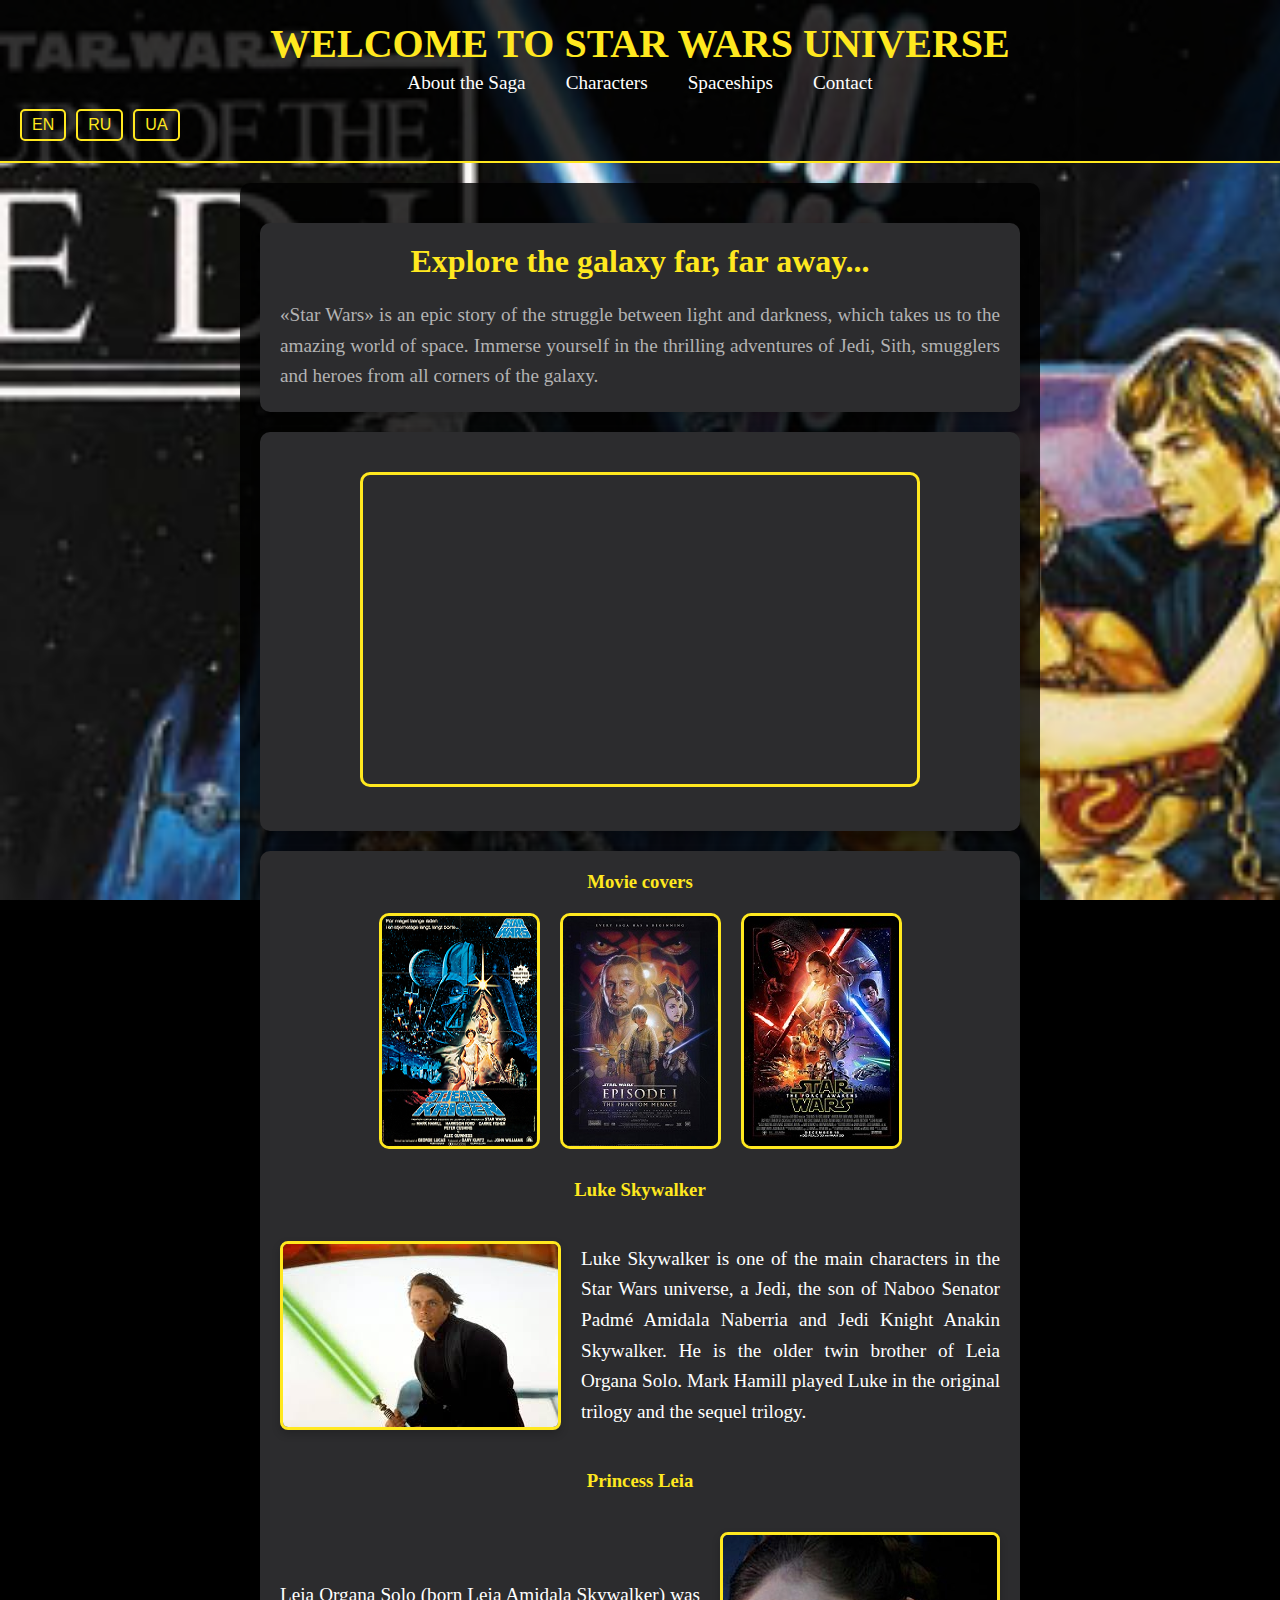
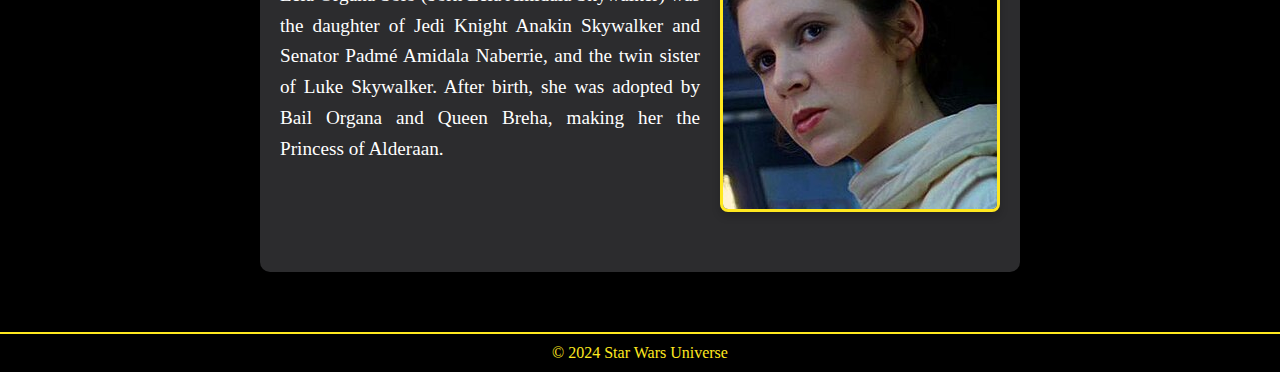
==== index.html @ ae252a89 "Add files via upload" ====
<!DOCTYPE html>
<html lang="ru">
<head>
    <meta charset="UTF-8">
    <meta name="viewport" content="width=device-width, initial-scale=1.0">
    <link rel="shortcut icon" href="./images/icons/icon.png">
    <title data-lang-key="home_title">Звёздные войны</title>
    <link rel="stylesheet" href="./css/style.css">
</head>
<body>
    <div class="wrapper">
        <header class="header">
            <h1 data-lang-key="title">Добро пожаловать в мир Звёздных войн</h1>
            <nav class="nav">
                <!-- Кнопка для бургер-меню -->
                <button class="burger" id="burger-btn" aria-label="Открыть меню">
                    <span></span>
                    <span></span>
                    <span></span>
                </button>
                <!-- Навигационные ссылки -->
                <ul class="nav-links" id="nav-links">
                    <li><a data-lang-key="about" href="./html/about.html">О саге</a></li>
                    <li><a data-lang-key="characters" href="./html/characters.html">Персонажи</a></li>
                    <li><a data-lang-key="ships" href="./html/ships.html">Космические корабли</a></li>
                    <li><a data-lang-key="contact" href="./html/contacts.html">Контакты</a></li>
                </ul>
            </nav>
            <!-- Кнопки переключения языка -->
            <div class="language-switcher">
                <button class="lang-btn" data-lang="en">EN</button>
                <button class="lang-btn" data-lang="ru">RU</button>
                <button class="lang-btn" data-lang="uk">UA</button>
            </div>
        </header>
        <main class="main">
            <section>
                <h2 data-lang-key="welcome">Добро пожаловать в далёкую-далёкую галактику...</h2>
                <p data-lang-key="home_welcome_text" id="welcome-text">
                    «Звёздные войны» — это эпическая история борьбы света и тьмы, которая переносит нас в удивительный мир космоса. 
                    Погрузитесь в захватывающие приключения джедаев, ситхов, контрабандистов и героев со всех концов галактики.                    
                </p>
            </section>
            <section>
                <iframe
                id="iframe-1"
                width="560"
                height="315"
                src="https://www.youtube.com/embed/omuTFYiVqgA?si=yUsSqoi0oZZFRaCD"
                title="Star Wars Trailer"
                frameborder="0"
                allow="accelerometer; autoplay; clipboard-write; encrypted-media; gyroscope; picture-in-picture"
                allowfullscreen>
            </iframe>
            </section>
            <section>
                <h3 data-lang-key="home_posters">Обложки фильмов</h3>
                <ul class="poster">
                    <li><div class="bg-poster1"></div></li>
                    <li><div class="bg-poster2"></div></li>
                    <li><div class="bg-poster3"></div></li>
                </ul>
                <div class="conteiner">
                    <h3 data-lang-key="Luke_Skywalker_h3">Люк Скайуокер</h3>
                    <div class="content">
                        <img src="./images/characters/Luke Skywalker.jpg" alt="Luke Skywalker">
                        <p data-lang-key="home_Luke_Skywalker_p">
                            Люк Скайуо́кер (англ. Luke Skywalker) — один из главных персонажей вселенной 
                            «Звёздные войны», джедай, сын сенатора с Набу Падме Амидалы Наберри
                             и рыцаря-джедая Энакина Скайуокера. Старший брат-близнец Леи Органы Соло. 
                             В оригинальной трилогии и трилогии-сиквеле в роли Люка снялся Марк Хэмилл.
                        </p>
                    </div>
                </div>
                <div class="conteiner">
                    <h3 data-lang-key="Leia_Organa_h3">Принцесса Лея</h3>
                    <div class="content">
                        <p data-lang-key="home_Leia_Organa_p">
                            Лея Органа-Соло (англ. Leia Organa Solo) (имя при рождении — Лея Амидала Скайуокер) — 
                            дочь рыцаря-джедая Энакина Скайуокера и сенатора Падме Амидалы Наберри, а также 
                            сестра-близнец Люка Скайуокера. После рождения её 
                            удочерили Бейл Органа и королева Бреха, сделав её 
                            принцессой Альдераана.
                        </p>
                        <img src="./images/characters/Leia Organa.jpg" alt="Leia Organa">
                    </div>
                </div>
            </section>
        </main>
        <footer class="footer">
            <p data-lang-key="footer">&copy; 2024 Мир Звёздных войн</p>
        </footer>
    </div>
    <script src="./js/lang.js"></script>
    <script src="./js/script.js"></script>
</body>
</html>
---- css/style.css ----
/* Основные стили */

:root {
    --primary-color: #ffe81f;
    --background-color: #1a1a1a;
    --border-color: #1fa6ff;
    --text-color: #ffffff;
    --secondary-text-color: #b3b3b3;
    --card-color: #2c2c2e;
    --accent-red: #ff3c00;
    --accent-green: #09ff00;
    --accent-blue: #1e90ff;
}

body {
    margin: 0;
    padding: 0;
    width: 100%; /* Обеспечиваем полное покрытие */
    overflow-x: hidden; /* Убираем горизонтальный скролл */
    color: var(--text-color);
    background-color: #000;
    background-image: url('./../images/background-image.jpg');
    background-size: cover;
    background-attachment: fixed;
}
/* https://starwars-visualguide.com/assets/img/categories/films.png */
/* Заголовок */

.header h1 {
    margin: 0;
    font-size: 2.5em;
    text-transform: uppercase;
    color: var(--primary-color);
}

/* Меню */

.header {
    text-align: center;
    padding: 20px;
    background: rgba(0, 0, 0, 0.8);
    border-bottom: 2px solid var(--primary-color);
}

.nav {
    position: relative;
}

/* Основные стили для .nav-links */
.nav-links {
    display: flex;
    justify-content: center;
    gap: 20px;
    list-style: none;
    z-index: 10; /* Устанавливаем высокий слой */
}

.nav-links a {
    text-decoration: none;
    color: var(--text-color);
    font-size: 1.2em;
    position: relative;
    padding: 5px 10px;
    text-align: center;
    display: inline-block; /* Для корректной работы псевдоэлемента */
    transition: color 0.3s ease;
}

.nav-links a::after {
    content: '';
    position: absolute;
    bottom: 0;
    left: 50%;
    transform: translateX(-50%);
    width: 0;
    height: 2px;
    background-color: var(--primary-color);
    transition: width 0.3s ease;
}

.nav-links a:hover {
    color: var(--primary-color);
}

.nav-links a:hover::after {
    width: 100%;
}

/* Адаптивность */
@media (max-width: 768px) {
    .nav-links {
        flex-direction: column;
        gap: 10px;
    }
}


/* Стили для кнопки-бургера */
.burger {
    display: none; /* Скрываем на больших экранах */
    background: none;
    border: none;
    cursor: pointer;
    padding: 0;
    flex-direction: column;
    gap: 5px;
}

.burger span {
    display: block;
    width: 30px;
    height: 3px;
    background-color: var(--text-color);
    transition: all 0.3s ease;
}

/* Адаптивные стили для мобильной версии */
@media (max-width: 768px) {
    .header .nav{
        float: right;
    }
    .burger {
        display: flex;
    }
    .nav-links {
        display: none; /* Скрываем меню по умолчанию */
        flex-direction: column;
        gap: 10px;
        position: absolute;
        top: 60px;
        right: 20px;
        background-color: #333333;
        padding: 15px;
        border-radius: 5px;
        z-index: 1000; /* Гарантируем, что меню будет над основным содержимым */
    }

    .nav-links.active {
        display: flex; /* Показываем меню, если добавлен класс */
    }
}

/* Анимация кнопки при активации */
.burger.active span:nth-child(1) {
    transform: rotate(45deg) translate(5px, 5px);
}

.burger.active span:nth-child(2) {
    opacity: 0;
}

.burger.active span:nth-child(3) {
    transform: rotate(-45deg) translate(5px, -5px);
}


/* Стили для кнопки перевода */

.language-switcher {
    display: flex;
    gap: 10px;
    margin-top: 10px;
}

.lang-btn {
    padding: 5px 10px;
    border: 2px solid #ffe81f;
    background: transparent;
    color: #ffe81f;
    cursor: pointer;
    border-radius: 5px;
    font-size: 1em;
    transition: all 0.3s;
}

.lang-btn:hover {
    background: #ffe81f;
    color: #000;
}

/* Основной контент */
.main {
    padding: 40px;
    text-align: center;
    background: rgba(0, 0, 0, 0.8);
    margin: 20px auto;
    border-radius: 10px;
    max-width: 800px;
}

.main h2 {
    font-size: 2em;
    margin-bottom: 20px;
    color: var(--primary-color);
}


.main p, .main ul {
    font-size: 1.2em;
    line-height: 1.6em;
}

.main ul {
    list-style: none;
    padding: 0;
}

.main ul li {
    margin-bottom: 10px;
}

.main img {
    max-width: 100%;
    height: auto;
    margin: 20px 0;
    border: 3px solid var(--primary-color);
    border-radius: 10px;
}

.main iframe {
    margin: 20px 0;
    border: 3px solid var(--primary-color);
    border-radius: 10px;
}

/* Основные стили для видео и аудио */
video {
    max-width: 100%;
    height: auto;
    display: block;
    margin: 10px auto; /* Центрирование на странице */
    border: 2px solid var(--primary-color); /* Используем основной цвет */
    border-radius: 8px; /* Закругление углов */
    box-shadow: 0 4px 8px rgba(0, 0, 0, 0.3); /* Тень для визуального эффекта */
}

/* Стили контейнеров для секций */
section {
    margin: 20px auto;
    padding: 20px;
    border-radius: 10px;
    background-color: var(--card-color); /* Цвет карточки */
    box-shadow: 0 4px 10px rgba(0, 0, 0, 0.2); /* Лёгкая тень */
    max-width: 800px; /* Ограничение ширины */
}

section h2, section h3 {
    text-align: center;
    color: var(--primary-color); /* Основной цвет заголовка */
    margin-bottom: 10px;
}

section p {
    text-align: justify; /* Выравнивание текста */
    color: var(--secondary-text-color); /* Второстепенный цвет текста */
}

/* Для аудио с подписями */
.audio-caption {
    text-align: center;
    font-size: 14px;
    color: var(--secondary-text-color);
    margin-top: 5px;
}

/* Адаптивность для маленьких экранов */
@media (max-width: 600px) {
    video {
        max-width: 90%; /* Сужаем, чтобы элемент помещался */
    }

    section {
        padding: 15px;
    }
}

video:hover {
    transform: scale(1.02);
    box-shadow: 0 6px 12px rgba(0, 0, 0, 0.4);
}

audio {
    max-width: 100%; /* Ограничиваем ширину для адаптивности */
    display: block;
    margin: 10px auto;
    border: 2px solid var(--primary-color);
    border-radius: 8px;
    box-shadow: 0 4px 8px rgba(0, 0, 0, 0.3);
}

audio::-webkit-media-controls-panel {
    color: #ffe81f; /* Жёлтый цвет текста */
}

audio:hover {
    transform: scale(1.02); /* Увеличение при наведении */
    box-shadow: 0 6px 12px rgba(0, 0, 0, 0.4);
}


.about{
    justify-content: center;
    align-items: center;
    text-align: center;
}
.about img{
    margin: auto;
}

.animated-image {
    display: block;
    margin: 20px auto;
    max-width: 100%;
    border: 2px solid #555;
    animation: fadeIn 2s ease-in-out;
}
@keyframes fadeIn {
    from {
        opacity: 0;
    }
    to {
        opacity: 1;
    }
}


.poster {
    display: flex;
    justify-content: center; /* Центрирует содержимое по горизонтали */
    gap: 20px; /* Расстояние между изображениями */
    margin: 20px 0; /* Отступы сверху и снизу */
    padding: 0; /* Убираем дополнительные отступы */
    list-style: none; /* Убираем маркеры списка */
}

.poster li {
    width: auto; /* Убираем ограничение ширины */
    height: auto; /* Сохраняет пропорции */
    border: 3px solid var(--primary-color); /* Золотистая рамка для украшения */
    border-radius: 10px; /* Слегка округлённые углы */
    overflow: hidden; /* Прячет содержимое, выходящее за границы */
    transition: all 0.3s; /* Анимация при наведении */
}

.poster li:hover {
    transform: scale(1.1); /* Увеличивает изображение при наведении */
}

.bg-poster1,
.bg-poster2,
.bg-poster3 {
    background-repeat: no-repeat;
}

.bg-poster1 {
    width: 155px; height: 230px;
    background: url('./../images/posters/css_sprite_poster.png') -10px -10px;
}

.bg-poster2 {
    width: 155px; height: 230px;
    background: url('./../images/posters/css_sprite_poster.png') -185px -10px;
}

.bg-poster3 {
    width: 155px; height: 230px;
    background: url('./../images/posters/css_sprite_poster.png') -360px -10px;
}


/* Устанавливаем базовые стили для текста и изображений */
.container {
    width: 80%;
    margin: 40px auto;
    background-color: rgba(0, 0, 0, 0.8);
    padding: 20px;
    border-radius: 10px;
    text-align: center;
}

img {
    object-fit: cover; /* Изображение адаптируется к доступной области */
}


/* Основные стили для блока content */
.content {
    display: flex; /* Используем Flexbox для размещения текста и изображения */
    flex-wrap: wrap; /* Позволяем переносить элементы на новую строку */
    align-items: center; /* Вертикальное выравнивание для элементов */
    gap: 20px; /* Расстояние между текстом и изображением */
    justify-content: space-between; /* Распределяем пространство между элементами */
    margin: 20px 0; /* Отступы сверху и снизу */
}

.content img {
    max-width: 40%; /* Изображение занимает 40% ширины контейнера */
    height: auto; /* Автоматическая высота для сохранения пропорций */
    border-radius: 8px; /* Скругление углов */
    box-shadow: 0 4px 8px rgba(0, 0, 0, 0.2); /* Тень для изображений */
    transition: all 0.3s; /* Анимация при наведении */
}

.content img:hover{
    transform: scale(1.1);
}

.content p {
    flex: 1; /* Текст занимает оставшееся пространство */
    color: var(--text-color); /* Используем стандартный цвет текста */
}

/* Адаптивность для мобильных устройств */
@media (max-width: 600px) {
    .content {
        flex-direction: column; /* Меняем направление элементов на столбец */
        align-items: center; /* Центрируем элементы внутри */
        text-align: center; /* Центрируем текст */
    }

    .content img {
        max-width: 80%; /* Увеличиваем ширину изображения на мобильных устройствах */
    }

    .content p {
        font-size: 14px; /* Уменьшаем размер шрифта для компактности */
    }
}

/* Цитаты и моменты "Персонажи" */

.list-of-quotes-moments {
    padding: 20px;
    max-width: 800px;
    margin: 20px auto;
    background: rgba(0, 0, 0, 0.8);
    border: 1px solid #444;
    border-radius: 8px;
    box-shadow: 0 0 15px rgba(255, 255, 255, 0.1);
}
.list-of-quotes-moments h2 {
    font-size: 2em;
    text-align: center;
    color: #feda4a;
    margin-bottom: 20px;
}
.list-of-quotes-moments p {
    font-size: 1.2em;
    text-align: center;
    margin-bottom: 20px;
}
.list-of-quotes-moments ul {
    list-style-type: none;
    padding: 0;
}
.list-of-quotes-moments li {
    margin-bottom: 15px;
    padding: 10px;
    background: rgba(255, 255, 255, 0.1);
    border-left: 4px solid #feda4a;
    border-radius: 4px;
}
.list-of-quotes-moments li:nth-child(odd) {
    background: rgba(255, 255, 255, 0.05);
}
.list-of-quotes-moments li br {
    display: none;
}
.list-of-quotes-moments li strong {
    color: #feda4a;
}

/* Адаптив списка */

@media (max-width: 768px) {
    .list-of-quotes-moments h2 {
        font-size: 1.8em;
    }
    .list-of-quotes-moments p {
        font-size: 1em;
    }
    .list-of-quotes-moments li {
        font-size: 0.9em;
        padding: 8px;
    }
}
@media (max-width: 480px) {
    .list-of-quotes-moments h2 {
        font-size: 1.5em;
    }
    .list-of-quotes-moments p {
        font-size: 0.9em;
    }
    .list-of-quotes-moments li {
        font-size: 0.8em;
        padding: 6px;
    }
}

/* Дополнительные стили для страницы "О саге" */
/* .photo-row {
    display: flex;
    justify-content: center;
    gap: 20px;
    margin: 20px 0;
}

.photo-row img {
    width: 150px;
    height: auto;
    border: 3px solid var(--primary-color);
    border-radius: 10px;
} */

/* Слайдер */

.slider {
    position: relative;
    width: 30%;
    margin: auto;
    overflow: hidden;
    border-radius: 10px;
    box-shadow: 0 4px 10px rgba(0, 0, 0, 0.1);
}

.slider-track {
    display: flex;
    transition: transform 0.3s ease-in-out;
}
  
.slide {
    min-width: 100%;
    max-height: 540px;
    padding: 20px;
    text-align: center;
    background: var(--text-color);
    border: 1px solid #ddd;
}
  
.slider-button {
    position: absolute;
    top: 50%;
    transform: translateY(-50%);
    background: rgba(0, 0, 0, 0.5);
    color: var(--text-color);
    border: none;
    padding: 10px 20px;
    cursor: pointer;
    z-index: 10;
}
  
.slider-button.prev {
    left: 10px;
}
  
.slider-button.next {
    right: 10px;
}
  
.slider-button:hover {
    background: rgba(0, 0, 0, 0.8);
}

.slider-dots {
    display: flex;
    justify-content: center;
    margin-top: 10px;
}

.slider-dot {
    width: 10px;
    height: 10px;
    margin: 0 5px;
    background: #ddd;
    border-radius: 50%;
    cursor: pointer;
    transition: all 0.3s;
}
  
.slider-dot.active {
    background: #333;
}
  
  
  /* Адаптивные стили */
  
  /* Для планшетов и больших экранов */
@media (min-width: 768px) {
    .slider {
      width: 70%;
      max-width: 800px;
    }
  
    .slide {
      padding: 30px;
      font-size: 1.2em;
    }
  
    .slider-button {
      padding: 15px 20px;
      font-size: 20px;
      width: 50px;
      height: 50px;
    }
  
    .slider-dot {
      width: 14px;
      height: 14px;
    }
}
  
  /* Для мобильных устройств */
@media (max-width: 767px) {
    .slider {
      width: 90%;
      max-width: 100%;
    }
  
    .slide {
      padding: 15px;
      font-size: 1em;
    }
  
    .slider-button {
      padding: 8px 12px;
      font-size: 16px;
      width: 35px;
      height: 35px;
    }
  
    .slider-dot {
      width: 10px;
      height: 10px;
    }
}

/* Космические корабли */




/* Старый стиль .nav-ships {
    text-align: center;
    margin: 20px 0;
}
.nav-ships a {
    text-align: center;
    justify-content: center;
    transition: all color 0.3s;
    border: 2px solid transparent;
    color: var(--accent-blue);
    text-decoration: none;
    margin: 0 15px;
}

.nav-ships a:hover{
    border-bottom: 2px solid var(--accent-blue);
} */

/* новый стиль списка */
.nav-ships {
    text-align: center;
    margin: 20px 0;
    display: flex;
    justify-content: center;
    gap: 20px;
}

.nav-ships a {
    position: relative;
    text-decoration: none;
    color: var(--accent-blue);
    font-size: 1.2em;
    padding: 5px 10px;
    transition: color 0.3s ease;
}

.nav-ships a::after {
    content: '';
    position: absolute;
    bottom: 0;
    left: 50%;
    transform: translateX(-50%);
    width: 0;
    height: 2px;
    background-color: var(--accent-blue);
    transition: width 0.3s ease;
}

.nav-ships a:hover {
    color: var(--primary-color);
}

.nav-ships a:hover::after {
    width: 100%;
}



.ship-card {
    background-color: #1a1a1a;
    border: 1px solid #333;
    border-radius: 8px;
    margin-bottom: 20px;
    padding: 15px;
}
.ship-card .ships-img {
    margin: auto;
    max-width: 100%;
    border-radius: 8px;
}
.ship-card h2 {
    margin: 10px 0;
}




.bg-X_Wing {
    width: 400px; height: 200px;
    background: url('./../images/ships/css_sprites_ships.png') -0 -0;
}

.bg-TIE_Fighter {
    width: 400px; height: 200px;
    background: url('./../images/ships/css_sprites_ships.png') -400px -0;
}

.bg-Millennium_Falcon {
    width: 400px; height: 200px;
    background: url('./../images/ships/css_sprites_ships.png') -800px -0;
}

.bg-Imperial_Star_Destroyer {
    width: 400px; height: 200px;
    background: url('./../images/ships/css_sprites_ships.png') -1200px -0;
}




/* Подвал */
.footer {
    text-align: center;
    padding: 10px;
    background: rgba(0, 0, 0, 0.8);
    color: var(--primary-color);
    border-top: 2px solid var(--primary-color);
}

/* Чтобы закрепить footer внизу */
/* Общий сброс отступов */
* {
    margin: 0;
    padding: 0;
    box-sizing: border-box;
}

/* Устанавливаем высоту wrapper */
html, body {
    height: 100%; /* Занимает всю высоту экрана */
}

.wrapper {
    display: flex;
    flex-direction: column; /* Размещаем элементы вертикально */
    min-height: 100vh; /* Минимальная высота — высота экрана */
}

/* Основное содержимое растягивается */
.main {
    flex: 1; /* Занимает всё доступное пространство */
    padding: 20px;
}

/* Футер внизу */
.footer {
    width: 100%;
    height: auto;
    text-align: center;
    padding: 10px;
    border-top: 2px solid var(--primary-color);
}


/* Адаптивность */
@media (max-width: 768px) {
    .header h1 {
        font-size: 2em;
    }

    .main {
        padding: 30px;
    }
}



/* Адаптивность */
@media (max-width: 600px) {
    header, footer {
        flex-direction: column; /* Перестраиваем в столбец */
        text-align: center; /* Центрируем содержимое */
    }
}

body {
    margin: 0;
    padding: 0;
    overflow-x: hidden; 
}

header, footer {
    margin: 0;
    padding: 10px 0; /* Только внутренние отступы */
    box-sizing: border-box; /* Гарантирует, что padding не расширяет элемент */
}

header, footer {
    width: 100%;
}
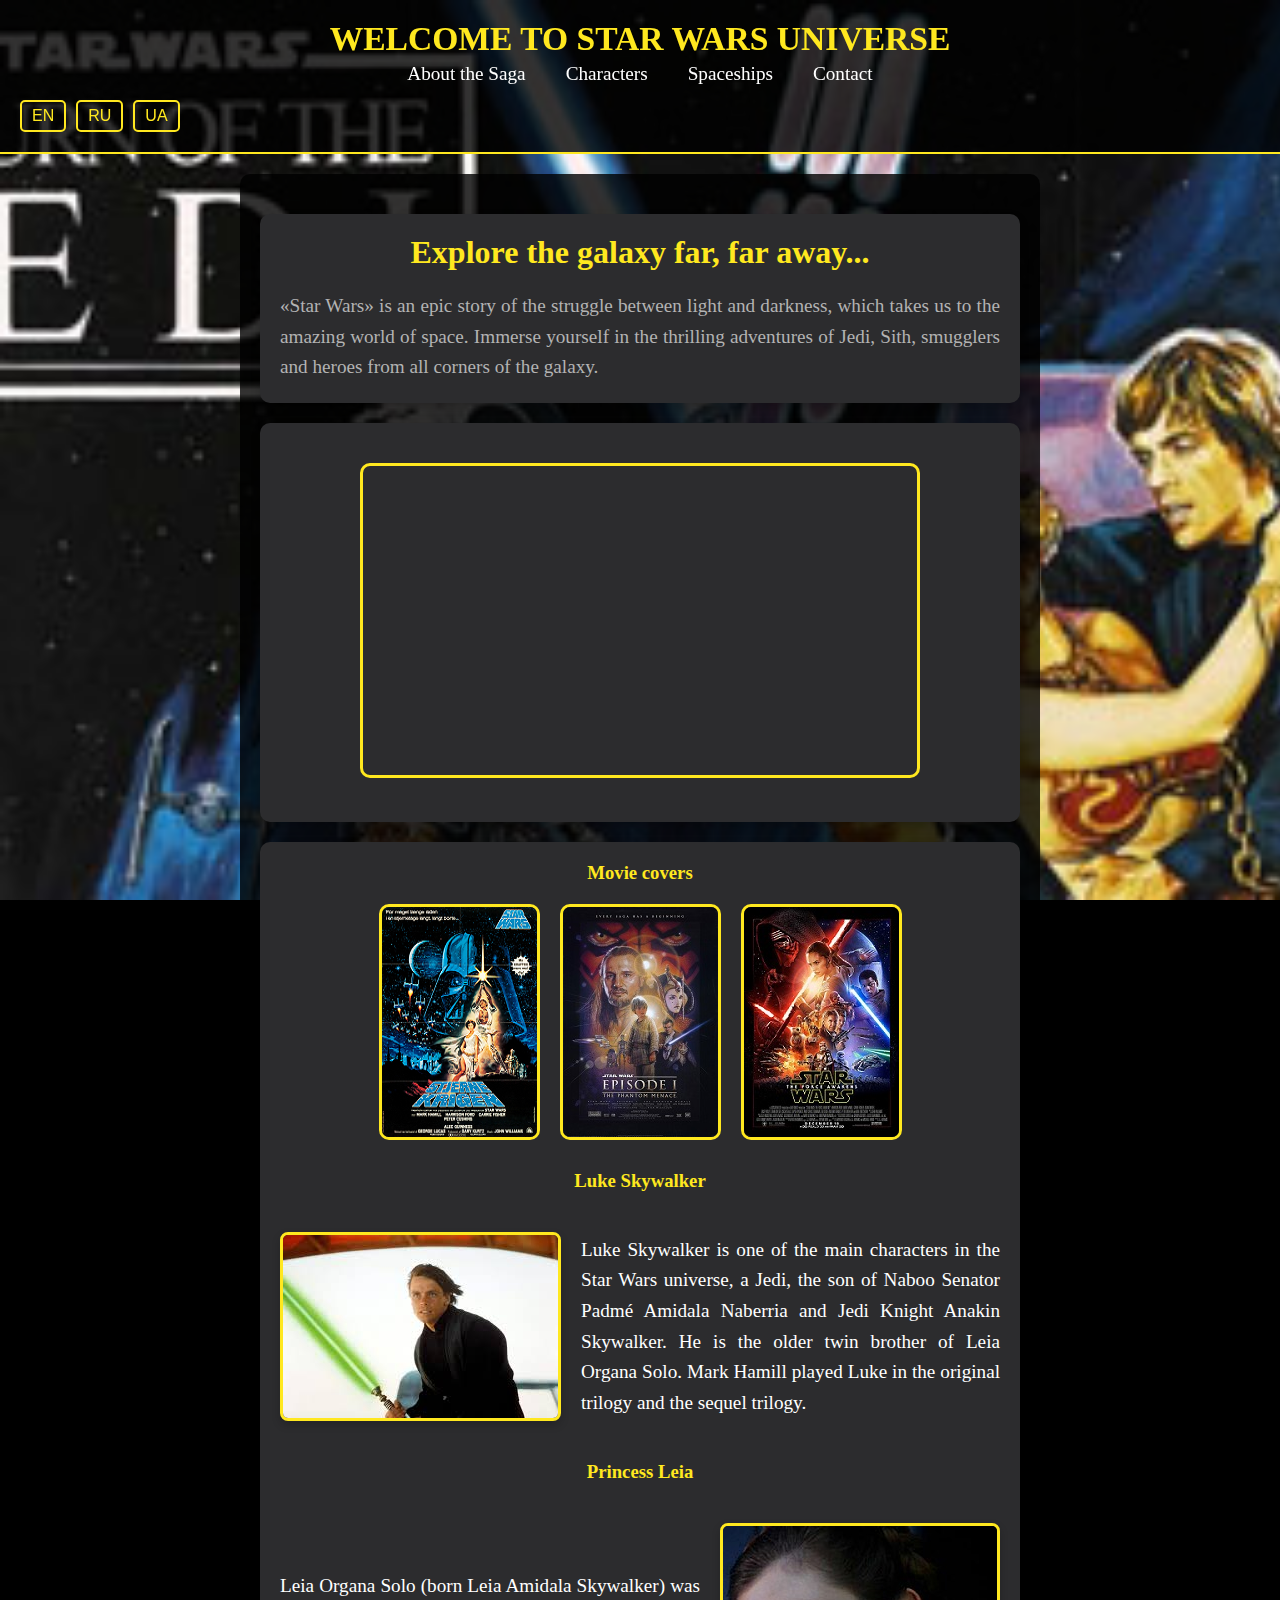
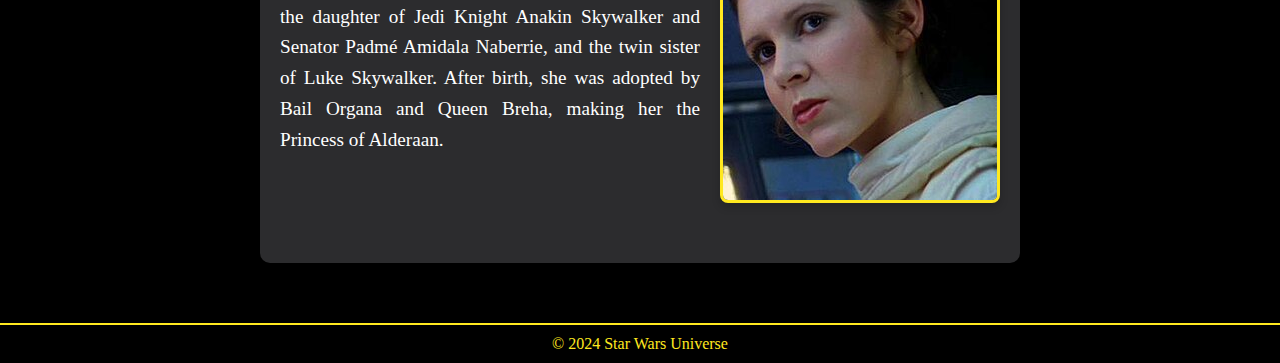
==== commit be5e78aa: "Add files via upload" ====
--- a/index.html
+++ b/index.html
@@ -9,16 +9,14 @@
 </head>
 <body>
     <div class="wrapper">
-        <header class="header">
+        <header id="header" class="header">
             <h1 data-lang-key="title">Добро пожаловать в мир Звёздных войн</h1>
             <nav class="nav">
-                <!-- Кнопка для бургер-меню -->
                 <button class="burger" id="burger-btn" aria-label="Открыть меню">
                     <span></span>
                     <span></span>
                     <span></span>
                 </button>
-                <!-- Навигационные ссылки -->
                 <ul class="nav-links" id="nav-links">
                     <li><a data-lang-key="about" href="./html/about.html">О саге</a></li>
                     <li><a data-lang-key="characters" href="./html/characters.html">Персонажи</a></li>
@@ -26,7 +24,6 @@
                     <li><a data-lang-key="contact" href="./html/contacts.html">Контакты</a></li>
                 </ul>
             </nav>
-            <!-- Кнопки переключения языка -->
             <div class="language-switcher">
                 <button class="lang-btn" data-lang="en">EN</button>
                 <button class="lang-btn" data-lang="ru">RU</button>
@@ -35,8 +32,8 @@
         </header>
         <main class="main">
             <section>
-                <h2 data-lang-key="welcome">Добро пожаловать в далёкую-далёкую галактику...</h2>
-                <p data-lang-key="home_welcome_text" id="welcome-text">
+                <h2  data-lang-key="welcome">Добро пожаловать в далёкую-далёкую галактику...</h2>
+                <p  data-lang-key="home_welcome_text" id="welcome-text">
                     «Звёздные войны» — это эпическая история борьбы света и тьмы, которая переносит нас в удивительный мир космоса. 
                     Погрузитесь в захватывающие приключения джедаев, ситхов, контрабандистов и героев со всех концов галактики.                    
                 </p>
@@ -94,4 +91,4 @@
     <script src="./js/lang.js"></script>
     <script src="./js/script.js"></script>
 </body>
-</html>
+</html>--- a/css/style.css
+++ b/css/style.css
@@ -28,7 +28,7 @@
 
 .header h1 {
     margin: 0;
-    font-size: 2.5em;
+    font-size: 2.1em;
     text-transform: uppercase;
     color: var(--primary-color);
 }
@@ -36,10 +36,42 @@
 /* Меню */
 
 .header {
+    width: 100%;
+    max-width: 100%;
+    top: 0;
+    left: 0;
+    position: sticky;
+    z-index: 9999;
     text-align: center;
     padding: 20px;
     background: rgba(0, 0, 0, 0.8);
     border-bottom: 2px solid var(--primary-color);
+    transition: all 0.3s;
+}
+
+.header_mini {
+    background-color: rgba(0, 0, 0, 0.6);
+    box-shadow: 
+        0 6px 12px rgba(255, 232, 31, 0.4), 
+        0 0 25px rgba(30, 144, 255, 0.5);
+    padding: 10px 0; /* Уменьшаем внутренние отступы */
+    height: auto; /* Автоматическая высота */
+}
+
+.header_mini h1 {
+    font-size: 2.1em; /* Уменьшаем размер заголовка */
+    margin: 0;
+}
+
+
+.header_mini .header h1{
+    padding-top: 5px;
+    padding-bottom: 5px;
+}
+
+.header.header_mini {
+    backdrop-filter: blur(10px);
+    -webkit-backdrop-filter: blur(10px);
 }
 
 .nav {
@@ -307,6 +339,10 @@
     margin: auto;
 }
 
+
+
+
+
 .animated-image {
     display: block;
     margin: 20px auto;
@@ -314,6 +350,8 @@
     border: 2px solid #555;
     animation: fadeIn 2s ease-in-out;
 }
+
+
 @keyframes fadeIn {
     from {
         opacity: 0;
@@ -810,12 +848,13 @@
     overflow-x: hidden; 
 }
 
-header, footer {
+footer {
     margin: 0;
     padding: 10px 0; /* Только внутренние отступы */
     box-sizing: border-box; /* Гарантирует, что padding не расширяет элемент */
 }
 
-header, footer {
+footer {
     width: 100%;
-}
+    max-width: 100%;
+}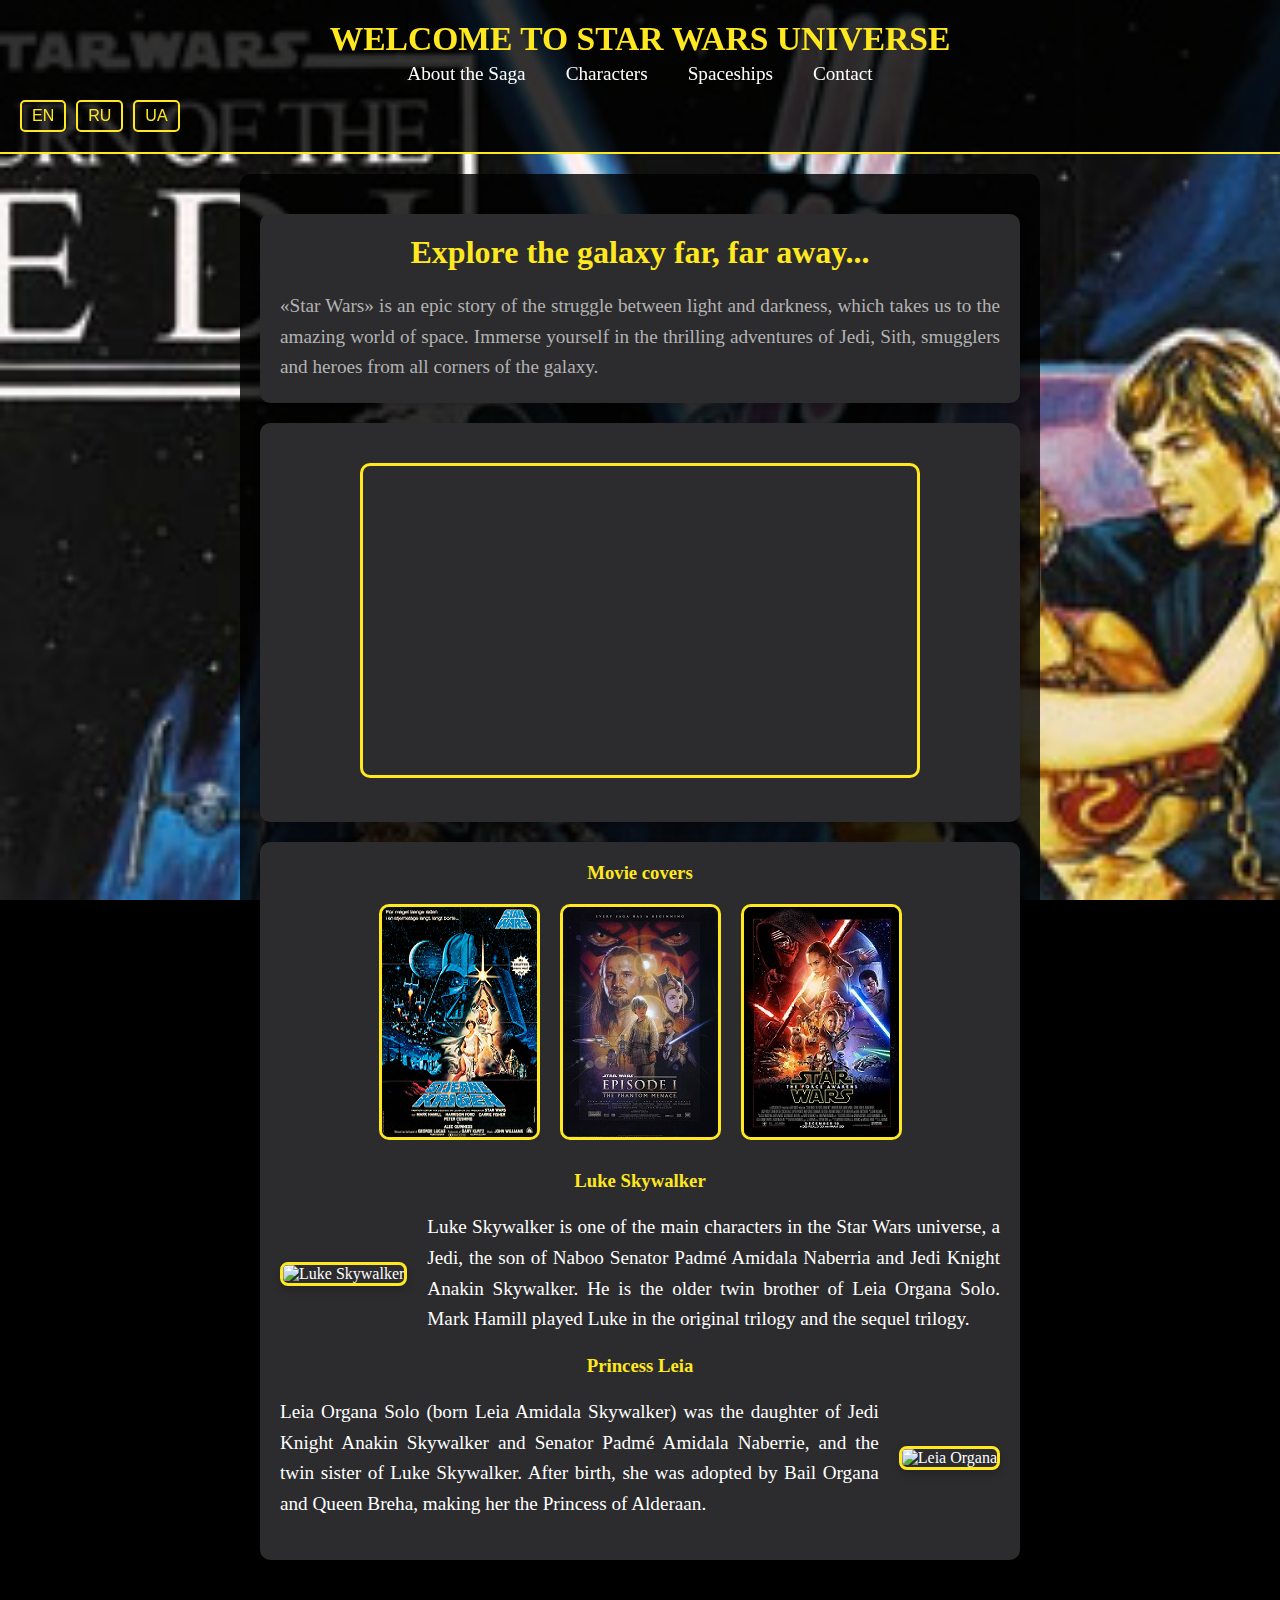
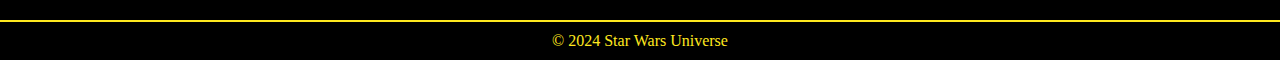
==== commit 5e09941a: "Add files via upload" ====
--- a/index.html
+++ b/index.html
@@ -60,7 +60,7 @@
                 <div class="conteiner">
                     <h3 data-lang-key="Luke_Skywalker_h3">Люк Скайуокер</h3>
                     <div class="content">
-                        <img src="./images/characters/Luke Skywalker.jpg" alt="Luke Skywalker">
+                        <img src="./images/characters/Luke_Skywalker.jpg" alt="Luke Skywalker">
                         <p data-lang-key="home_Luke_Skywalker_p">
                             Люк Скайуо́кер (англ. Luke Skywalker) — один из главных персонажей вселенной 
                             «Звёздные войны», джедай, сын сенатора с Набу Падме Амидалы Наберри
@@ -79,7 +79,7 @@
                             удочерили Бейл Органа и королева Бреха, сделав её 
                             принцессой Альдераана.
                         </p>
-                        <img src="./images/characters/Leia Organa.jpg" alt="Leia Organa">
+                        <img src="./images/characters/Leia_Organa.jpg" alt="Leia Organa">
                     </div>
                 </div>
             </section>
--- a/css/style.css
+++ b/css/style.css
@@ -51,16 +51,20 @@
 
 .header_mini {
     background-color: rgba(0, 0, 0, 0.6);
-    box-shadow: 
-        0 6px 12px rgba(255, 232, 31, 0.4), 
-        0 0 25px rgba(30, 144, 255, 0.5);
-    padding: 10px 0; /* Уменьшаем внутренние отступы */
+    /* box-shadow: 
+        0 6px 12px rgba(255, 232, 31, 0.2), 
+        0 0 25px rgba(30, 144, 255, 0.2); */
+    padding: 5px 0; /* Уменьшаем внутренние отступы */
     height: auto; /* Автоматическая высота */
 }
 
 .header_mini h1 {
-    font-size: 2.1em; /* Уменьшаем размер заголовка */
+    font-size: 1.7em; /* Уменьшаем размер заголовка */
     margin: 0;
+}
+
+.header_mini li {
+    font-size: 0.92em;
 }
 
 
@@ -255,6 +259,63 @@
     border-radius: 10px;
 }
 
+@media (max-width: 720px) {
+    section {
+        max-width: 720px; /* Ограничение ширины */
+        padding: 10px;
+    }
+    .ships-img{
+        max-width: 550px;
+    }
+    .poster{
+       max-width: 550px; 
+    }
+    section iframe{
+        max-width: 650px;
+    }
+    .poster{
+        flex-direction: column; /* Меняем направление элементов на столбец */
+        align-items: center; /* Центрируем элементы внутри */
+        text-align: center; /* Центрируем текст */
+    }
+}
+
+@media (max-width: 480px) {
+    section {
+        max-width: 480px; /* Ограничение ширины */
+        padding: 7px;
+    }
+    section iframe{
+        max-width: 300px;
+    }
+    .ship-card .ships-img{
+        max-width: 300px;
+    }
+}
+
+@media (max-width: 320px) {
+    section {
+        max-width: 320px; /* Ограничение ширины */
+        padding: 6px;
+    }
+    section iframe{
+        max-width: 230px;
+    }
+    .ship-card .ships-img{
+        max-width: 220px;
+    }
+}
+
+@media (max-width: 240px) {
+    section {
+        max-width: 240px; /* Ограничение ширины */
+        padding: 5px;
+    }
+    section iframe{
+        max-width: 120px;
+    }
+}
+
 /* Основные стили для видео и аудио */
 video {
     max-width: 100%;
@@ -274,6 +335,7 @@
     background-color: var(--card-color); /* Цвет карточки */
     box-shadow: 0 4px 10px rgba(0, 0, 0, 0.2); /* Лёгкая тень */
     max-width: 800px; /* Ограничение ширины */
+    align-items: center;
 }
 
 section h2, section h3 {
@@ -302,7 +364,8 @@
     }
 
     section {
-        padding: 15px;
+        max-width: 600px; /* Ограничение ширины */
+        padding: 10px;
     }
 }
 
@@ -360,6 +423,7 @@
         opacity: 1;
     }
 }
+
 
 
 .poster {
@@ -449,19 +513,20 @@
 }
 
 /* Адаптивность для мобильных устройств */
-@media (max-width: 600px) {
+@media (max-width: 720px) {
     .content {
         flex-direction: column; /* Меняем направление элементов на столбец */
         align-items: center; /* Центрируем элементы внутри */
         text-align: center; /* Центрируем текст */
     }
-
     .content img {
         max-width: 80%; /* Увеличиваем ширину изображения на мобильных устройствах */
     }
-
     .content p {
-        font-size: 14px; /* Уменьшаем размер шрифта для компактности */
+        font-size: 20px; /* Уменьшаем размер шрифта для компактности */
+    }
+    section iframe{
+        max-width: 500px;
     }
 }
 
